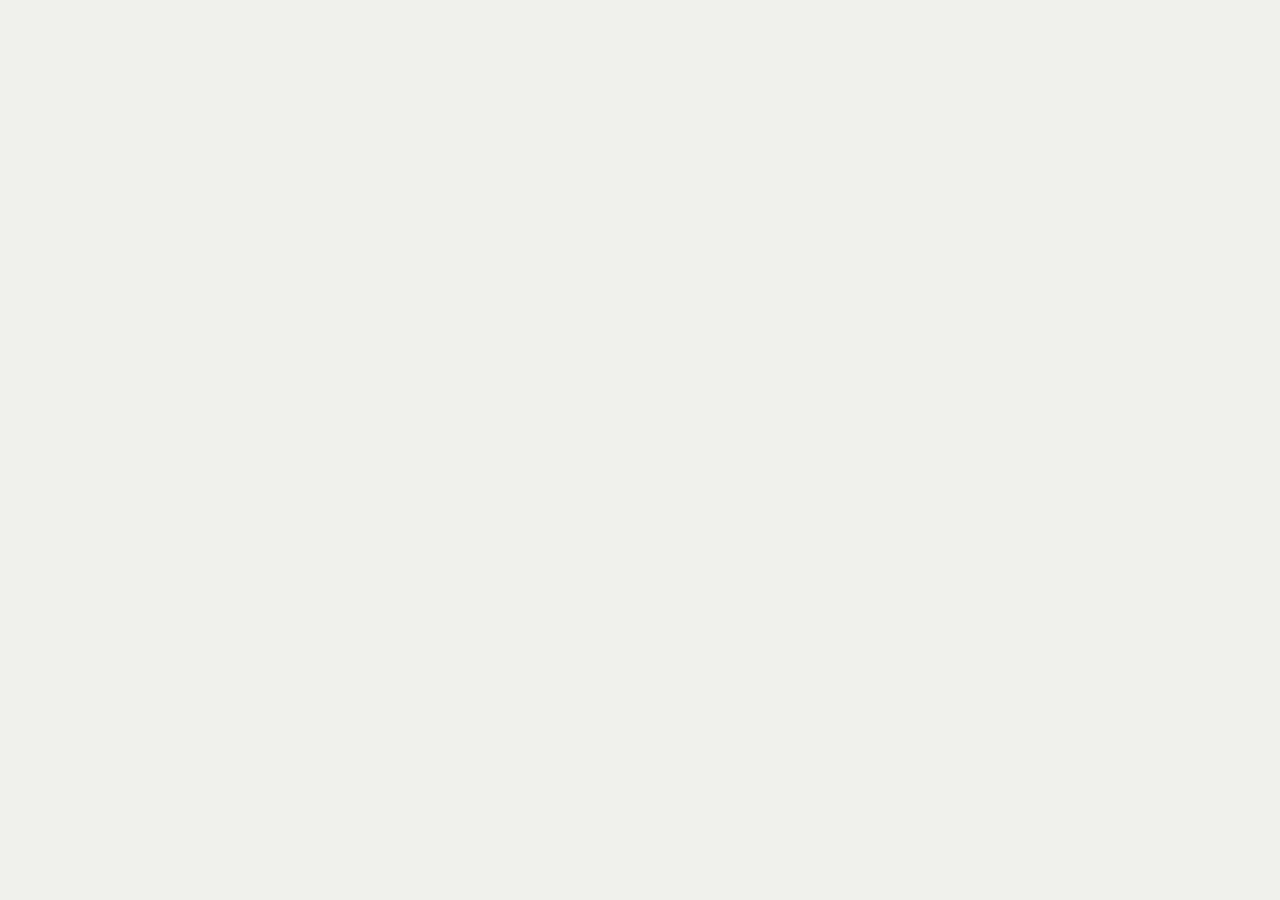
==== index.html.html @ 9dd24f36 "Add files via upload" ====
<!DOCTYPE html>
<html lang="en">
<head>
<meta charset="utf-8">
<meta name="viewport" content="width=device-width, initial-scale=1, viewport-fit=cover">
<meta name="theme-color" content="#1F5C4A">
<title>Kappiyam Farm</title>
<style>
:root{
  --bg:#EDF1EA; --surface:#FAFBF8; --ink:#14261D; --muted:#5C6C62; --line:#D3DBD0;
  --primary:#1F5C4A; --on-primary:#FFFFFF; --accent:#D9A21B;
  --warn-bg:#FBF1D8; --warn-ink:#6B4A00; --bad:#B3261E; --tint:#E2ECE3;
}
@media (prefers-color-scheme:dark){
  :root{
    --bg:#0F1914; --surface:#16231C; --ink:#E7F0E9; --muted:#9BAEA2; --line:#2B3B31;
    --primary:#6CC4A1; --on-primary:#0B1F17; --accent:#E8B93A;
    --warn-bg:#3A2F10; --warn-ink:#F3D98C; --bad:#F2A29B; --tint:#1E2F25;
  }
}
*{box-sizing:border-box}
html,body{margin:0;background:var(--bg);color:var(--ink);
  font:16px/1.45 "Noto Sans","Segoe UI",system-ui,sans-serif;-webkit-text-size-adjust:100%}
body{padding-top:env(safe-area-inset-top,0px)}
#app{max-width:640px;margin:0 auto;min-height:100vh;padding-bottom:calc(76px + env(safe-area-inset-bottom,0px))}
button{font:inherit;color:inherit;cursor:pointer}
:focus-visible{outline:3px solid var(--accent);outline-offset:2px}
h1,h2,h3{margin:0;letter-spacing:-.01em;line-height:1.2}
h2{font-size:1.35rem;font-weight:700}
h3{font-size:1.15rem;font-weight:700}
.num{font-variant-numeric:tabular-nums}
.muted{color:var(--muted)}

.top{position:sticky;top:0;z-index:5;display:flex;align-items:center;justify-content:space-between;
  padding:12px 16px;background:var(--primary);color:var(--on-primary)}
.top b{display:block;font-size:1.05rem;letter-spacing:-.01em}
.top span{font-size:.82rem;opacity:.85}
.top button{background:transparent;border:1px solid currentColor;border-radius:10px;padding:8px 12px;min-height:40px;color:inherit}

.banner{margin:12px 16px 0;padding:10px 12px;border-radius:10px;background:var(--warn-bg);color:var(--warn-ink);font-size:.92rem}
.pad{padding:18px 16px}
.lead{margin:6px 0 18px;color:var(--muted)}

.field{margin:0 0 16px}
.field>label{display:block;font-weight:600;margin-bottom:6px}
.hint{margin:6px 0 0;font-size:.88rem;color:var(--muted)}
.hint:empty{display:none}
input,select,textarea{width:100%;min-height:46px;padding:10px 12px;border:1px solid var(--line);border-radius:10px;
  background:var(--surface);color:var(--ink);font:inherit}
textarea{resize:vertical}
.row{display:flex;gap:8px}
.row input{flex:1}
.row select{flex:0 0 7.5rem;width:7.5rem}

.btn{min-height:46px;padding:10px 16px;border:1px solid var(--line);border-radius:10px;background:var(--surface);font-weight:600}
.btn.primary{background:var(--primary);border-color:var(--primary);color:var(--on-primary)}
.btn.wide{width:100%}
.btn.danger{color:var(--bad);border-color:var(--bad)}
.btn[disabled]{opacity:.6;cursor:default}
.link{background:none;border:0;padding:0;color:var(--primary);font-weight:600;text-decoration:underline}
.actions{display:flex;gap:10px;margin-top:8px}
.actions .btn{flex:1}

.warn{margin:0 0 12px;padding:10px 12px;border-radius:10px;background:var(--warn-bg);color:var(--warn-ink);font-size:.92rem}

.chips{display:flex;gap:8px;flex-wrap:wrap;margin:0 0 12px}
.chip{min-height:40px;padding:6px 14px;border:1px solid var(--line);border-radius:999px;background:var(--surface)}
.chip.on{background:var(--primary);border-color:var(--primary);color:var(--on-primary)}
.search{margin-bottom:6px}

.list{margin:0;padding:0;list-style:none}
.item{display:block;width:100%;text-align:left;background:none;border:0;border-bottom:1px solid var(--line);padding:14px 0}
.item:last-child{border-bottom:0}
.item .l1{display:flex;justify-content:space-between;gap:12px;align-items:baseline}
.item .t{font-weight:700}
.item .id{font-size:.85rem;color:var(--muted)}
.item .l3{margin-top:6px;font-size:.92rem;color:var(--muted)}
.empty{padding:28px 0;text-align:center;color:var(--muted)}

.rail{display:inline-flex;gap:3px;vertical-align:middle;margin-right:8px}
.rail i{width:20px;height:6px;border-radius:3px;background:var(--line)}
.rail i.on{background:var(--primary)}
.rail i.now{background:var(--accent)}
.rail.done i{background:var(--muted);opacity:.5}
.stage{font-weight:600;font-size:.9rem}

dl{margin:12px 0;display:grid;grid-template-columns:auto 1fr;gap:6px 14px}
dt{color:var(--muted)}
dd{margin:0}

.tabs{position:fixed;left:0;right:0;bottom:0;z-index:5;display:flex;justify-content:center;background:var(--surface);
  border-top:1px solid var(--line);padding-bottom:env(safe-area-inset-bottom,0px)}
.tabs>div{display:flex;width:100%;max-width:640px}
.tabs button{flex:1;display:flex;flex-direction:column;align-items:center;gap:2px;padding:8px 2px;min-height:60px;
  background:none;border:0;color:var(--muted);font-size:.78rem}
.tabs button.on{color:var(--primary);font-weight:700}
.tabs svg{width:24px;height:24px;fill:none;stroke:currentColor;stroke-width:1.8;stroke-linecap:round;stroke-linejoin:round}

.overlay{position:fixed;inset:0;z-index:20;background:rgba(10,20,15,.5);display:flex;align-items:flex-end;justify-content:center}
.sheet{width:100%;max-width:640px;max-height:92vh;overflow:auto;background:var(--bg);border-radius:18px 18px 0 0;
  padding:18px 16px calc(20px + env(safe-area-inset-bottom,0px));animation:rise .18s ease-out}
.sheet h3{margin-bottom:12px}
@keyframes rise{from{transform:translateY(24px);opacity:.6}to{transform:none;opacity:1}}
@media (prefers-reduced-motion:reduce){.sheet{animation:none}}

.login{padding:72px 24px 24px;max-width:420px;margin:0 auto}
.login h1{font-size:2rem;font-weight:800;color:var(--primary)}
.login p{color:var(--muted);margin:8px 0 28px}
.login .err{color:var(--bad);min-height:1.4em;margin:12px 0 0}
.login input{font-size:1.6rem;letter-spacing:.35em;text-align:center;margin-bottom:14px}

#toast{position:fixed;left:16px;right:16px;bottom:calc(84px + env(safe-area-inset-bottom,0px));z-index:30;
  margin:0 auto;max-width:560px;padding:12px 16px;border-radius:12px;background:var(--ink);color:var(--bg);
  font-weight:600;opacity:0;pointer-events:none;transition:opacity .15s}
#toast.show{opacity:1}
#toast.bad{background:var(--bad);color:#fff}
.sub{margin:20px 0 8px;font-weight:700}
.vrow{display:flex;justify-content:space-between;align-items:center;gap:8px;padding:8px 0;border-bottom:1px solid var(--line)}
</style>
</head>
<body>
<div id="app"></div>
<div id="toast" role="status" aria-live="polite"></div>

<script>
'use strict';

/* ================================================================
   SETUP: paste your Apps Script Web app URL between the quotes below
   ================================================================ */
const API_URL = https://script.google.com/macros/s/AKfycbxPjTgLmDIZtpNTs7vi1X0wDG5uoqdG7XSsZP7zWexBc-31jkN39a1s2yO9pvdm91gJYQ/exec;

const STAGES = ['planned', 'sown', 'growing', 'harvesting', 'closed'];
const STAGE_LABEL = { planned: 'Planned', sown: 'Sown', growing: 'Growing', harvesting: 'Harvesting', closed: 'Closed' };
const SETTING_LABEL = {
  farm_name: 'Farm name',
  lease_per_acre_per_year: 'Lease per acre per year (Rs)',
  paid_day_hours: 'Hours in a paid day',
  wage_male_per_day: 'Daily wage, men (Rs)',
  wage_female_per_day: 'Daily wage, women (Rs)',
  rotation_gap_days: 'Rotation gap (days)',
  misc_cost_split: 'Common costs are shared'
};

/* ---------- small helpers ---------- */
const $ = (s, el = document) => el.querySelector(s);
const esc = s => String(s == null ? '' : s).replace(/[&<>"']/g, c => ({ '&': '&amp;', '<': '&lt;', '>': '&gt;', '"': '&quot;', "'": '&#39;' }[c]));
const store = {
  get(k) { try { return JSON.parse(localStorage.getItem(k)); } catch (e) { return null; } },
  set(k, v) { try { localStorage.setItem(k, JSON.stringify(v)); } catch (e) {} },
  del(k) { try { localStorage.removeItem(k); } catch (e) {} }
};
const S = {
  token: store.get('kf_token'), user: store.get('kf_user'), data: store.get('kf_data'),
  tab: 'batches', filter: 'open', q: '', offline: false, areaUnit: store.get('kf_unit') || 'acres'
};

const today = () => new Date(Date.now() - new Date().getTimezoneOffset() * 60000).toISOString().slice(0, 10);
const addDays = (s, n) => new Date(Date.parse(s + 'T00:00:00Z') + n * 86400000).toISOString().slice(0, 10);
const fmtDate = s => s ? new Date(s + 'T00:00:00').toLocaleDateString('en-IN', { day: '2-digit', month: 'short', year: 'numeric' }) : '-';
const num = v => { const n = parseFloat(v); return isNaN(n) ? 0 : n; };
const fmtNum = n => Number(n).toLocaleString('en-IN', { maximumFractionDigits: 1 });
const round = (n, d) => Math.round(n * Math.pow(10, d)) / Math.pow(10, d);
const isActive = r => String(r.active).toLowerCase() !== 'no';
const toAcres = (v, unit) => { const n = parseFloat(v); return isNaN(n) ? NaN : (unit === 'cents' ? n / 100 : n); };
const fromAcres = (a, unit) => unit === 'cents' ? a * 100 : a;

function areaText(acres) {
  if (acres === '' || acres == null || isNaN(Number(acres))) return 'area not set';
  const c = Math.round(Number(acres) * 100);
  if (c < 100) return c + ' cents';
  const a = Math.floor(c / 100), r = c % 100;
  return r ? a + ' ac ' + r + ' cents' : a + ' ac';
}

const cropBy = code => S.data.crops.find(c => c.crop_code === code);
const plotBy = id => S.data.plots.find(p => p.plot_id === id);
const varietiesFor = code => S.data.varieties.filter(v => v.crop_code === code && isActive(v));
const openCount = id => S.data.batches.filter(b => b.plot_id === id && b.status !== 'closed').length;
const opts = (list, cur) => list.map(([v, l]) => `<option value="${esc(v)}"${String(v) === String(cur) ? ' selected' : ''}>${esc(l)}</option>`).join('');
const field = (label, inner, hint) => `<div class="field"><label>${label}</label>${inner}${hint ? `<p class="hint">${hint}</p>` : ''}</div>`;
const unitOpts = cur => opts([['acres', 'acres'], ['cents', 'cents']], cur);

let toastTimer;
function toast(msg, kind) {
  const t = $('#toast');
  t.textContent = msg; t.className = 'show' + (kind === 'bad' ? ' bad' : '');
  clearTimeout(toastTimer);
  toastTimer = setTimeout(() => { t.className = ''; }, 3200);
}

/* ---------- server calls ---------- */
async function api(action, payload) {
  let res;
  try {
    res = await fetch(API_URL, { method: 'POST', body: JSON.stringify(Object.assign({ action, token: S.token }, payload || {})) });
  } catch (e) {
    const err = new Error('No connection. Check your internet and try again.'); err.code = 'NET'; throw err;
  }
  let j;
  try { j = await res.json(); } catch (e) { const err = new Error('The server gave an unexpected reply.'); err.code = 'NET'; throw err; }
  if (!j.ok) { const err = new Error(j.error || 'Something went wrong'); err.code = j.code || ''; throw err; }
  return j;
}

function cacheData() { store.set('kf_data', S.data); }

async function loadData() {
  const j = await api('bootstrap');
  S.data = j.data; S.user = j.data.user; S.offline = false;
  store.set('kf_user', S.user); cacheData();
}

function needOnline() {
  if (S.offline) { toast('You are offline. Connect to save changes.', 'bad'); return false; }
  return true;
}

async function guard(btn, fn) {
  if (!needOnline()) return;
  const label = btn ? btn.textContent : '';
  if (btn) { btn.disabled = true; btn.textContent = 'Saving...'; }
  try { await fn(); }
  catch (e) {
    if (e.code === 'AUTH') return logout(e.message);
    toast(e.message, 'bad');
  } finally { if (btn && btn.isConnected) { btn.disabled = false; btn.textContent = label; } }
}

function logout(msg) {
  S.token = null; S.user = null; S.data = null;
  store.del('kf_token'); store.del('kf_user'); store.del('kf_data');
  closeModal(); showLogin(typeof msg === 'string' ? msg : '');
}

/* ---------- sign in ---------- */
function showLogin(msg) {
  $('#app').innerHTML = `<main class="login">
    <h1>Kappiyam Farm</h1>
    <p>Farm records, batch by batch.</p>
    <form id="lf">
      <label for="pin" class="sub" style="display:block;margin-top:0">Enter your PIN</label>
      <input id="pin" type="password" inputmode="numeric" autocomplete="current-password" maxlength="8" required>
      <button class="btn primary wide" type="submit">Sign in</button>
      <p class="err" id="lerr">${esc(msg || '')}</p>
    </form></main>`;
  $('#lf').onsubmit = async ev => {
    ev.preventDefault();
    const btn = $('#lf button');
    btn.disabled = true; btn.textContent = 'Signing in...';
    try {
      const j = await api('login', { pin: $('#pin').value });
      S.token = j.token; S.user = j.user;
      store.set('kf_token', S.token); store.set('kf_user', S.user);
      await loadData();
      S.tab = 'batches'; render();
    } catch (e) {
      const el = $('#lerr'); if (el) el.textContent = e.message;
      btn.disabled = false; btn.textContent = 'Sign in';
    }
  };
}

/* ---------- shell ---------- */
const ICONS = {
  batches: '<path d="M5 6h14M5 12h14M5 18h9"/>',
  sow: '<path d="M12 21v-9"/><path d="M12 12c0-4 3-6 7-6 0 4-3 6-7 6z"/><path d="M12 14c0-3-2-5-6-5 0 3 2 5 6 5z"/>',
  plots: '<rect x="4" y="4" width="7" height="7" rx="1"/><rect x="13" y="4" width="7" height="7" rx="1"/><rect x="4" y="13" width="7" height="7" rx="1"/><rect x="13" y="13" width="7" height="7" rx="1"/>',
  crops: '<path d="M5 19c0-8 5-13 14-14 0 9-5 14-14 14z"/><path d="M5 19l7-7"/>',
  settings: '<path d="M4 7h10M18 7h2M4 17h2M10 17h10"/><circle cx="16" cy="7" r="2"/><circle cx="8" cy="17" r="2"/>'
};
const TABS = [['batches', 'Batches'], ['sow', 'Sow plan'], ['plots', 'Plots'], ['crops', 'Crops'], ['settings', 'Settings']];

function render() {
  if (!S.token || !S.data) return showLogin();
  const owner = S.user && S.user.role === 'owner';
  const farm = esc(S.data.settings.farm_name || 'Kappiyam Farm');
  const view = owner ? VIEWS[S.tab]() : noScreen();
  $('#app').innerHTML = `
    <header class="top"><div><b>${farm}</b><span>${esc(S.user.name)}</span></div>
      <button data-act="refresh" aria-label="Refresh data">Refresh</button></header>
    ${S.offline ? '<div class="banner">You are offline. Showing saved data. Saving is paused until you reconnect.</div>' : ''}
    <main id="view">${view}</main>
    ${owner ? `<nav class="tabs" aria-label="Main"><div>${TABS.map(([k, l]) =>
      `<button data-act="tab" data-tab="${k}" class="${S.tab === k ? 'on' : ''}"${S.tab === k ? ' aria-current="page"' : ''}>
        <svg viewBox="0 0 24 24" aria-hidden="true">${ICONS[k]}</svg>${l}</button>`).join('')}</div></nav>` : ''}`;
  if (owner && S.tab === 'sow') bindSow();
}

function noScreen() {
  return `<section class="pad"><h2>Welcome, ${esc(S.user.name)}</h2>
    <p class="lead">Your screen for ${esc(S.user.role)} work is being built and arrives in a later session. For now, the owner enters the data.</p>
    <button class="btn wide" data-act="signout">Sign out</button></section>`;
}

/* ---------- modal ---------- */
function modal(html) {
  closeModal();
  const o = document.createElement('div');
  o.className = 'overlay'; o.id = 'ov';
  o.innerHTML = `<div class="sheet" role="dialog" aria-modal="true">${html}</div>`;
  o.addEventListener('click', e => { if (e.target === o) closeModal(); });
  document.body.appendChild(o);
}
function closeModal() { const o = $('#ov'); if (o) o.remove(); }

/* ================================================================
   BATCHES
   ================================================================ */
function rail(st) {
  const i = STAGES.indexOf(st);
  return `<span class="rail${st === 'closed' ? ' done' : ''}" aria-hidden="true">${STAGES.map((s, k) => `<i class="${k < i ? 'on' : k === i ? 'now' : ''}"></i>`).join('')}</span>`;
}

function batchRows() {
  const q = S.q.trim().toLowerCase();
  const list = S.data.batches.filter(b => {
    if (S.filter === 'open' && b.status === 'closed') return false;
    if (S.filter === 'closed' && b.status !== 'closed') return false;
    return !q || (b.batch_id + ' ' + b.crop + ' ' + b.variety + ' ' + b.plot_id).toLowerCase().includes(q);
  }).sort((a, b) => String(b.sow_date).localeCompare(String(a.sow_date)));
  if (!list.length) {
    return `<p class="empty">${S.data.batches.length ? 'No batches match.' : 'No batches yet. Start with the Sow plan tab.'}</p>`;
  }
  return `<ul class="list">${list.map(b => {
    const p = plotBy(b.plot_id);
    return `<li><button class="item" data-act="openBatch" data-id="${esc(b.batch_id)}">
      <div class="l1"><span class="t">${esc(b.crop)}${b.variety ? ', ' + esc(b.variety) : ''}</span><span class="id num">${esc(b.batch_id)}</span></div>
      <div class="l3">${esc(p ? p.name : b.plot_id)}, ${areaText(b.area_acres)}</div>
      <div class="l3">${rail(b.status)}<span class="stage">${STAGE_LABEL[b.status] || esc(b.status)}</span>${b.expected_first_harvest && b.status !== 'closed' ? ', first harvest ' + fmtDate(b.expected_first_harvest) : ''}</div>
    </button></li>`;
  }).join('')}</ul>`;
}

function viewBatches() {
  const all = S.data.batches, nOpen = all.filter(b => b.status !== 'closed').length;
  const chip = (k, l, n) => `<button class="chip${S.filter === k ? ' on' : ''}" data-act="filter" data-f="${k}">${l} (${n})</button>`;
  return `<section class="pad"><h2>Batches</h2>
    <p class="lead">Every cost, harvest and sale will attach to a batch.</p>
    <div class="chips">${chip('open', 'Open', nOpen)}${chip('closed', 'Closed', all.length - nOpen)}${chip('all', 'All', all.length)}</div>
    <input class="search" id="q" type="search" placeholder="Search crop, plot or batch ID" value="${esc(S.q)}" aria-label="Search batches">
    <div id="blist">${batchRows()}</div></section>`;
}

function openBatch(id) {
  const b = S.data.batches.find(x => x.batch_id === id); if (!b) return;
  const p = plotBy(b.plot_id);
  modal(`<h3>${esc(b.crop)}${b.variety ? ', ' + esc(b.variety) : ''}</h3>
    <p class="muted num" style="margin:-6px 0 8px">${esc(b.batch_id)}</p>
    <div>${rail(b.status)}<span class="stage">${STAGE_LABEL[b.status]}</span></div>
    <dl>
      <dt>Plot</dt><dd>${esc(p ? p.name : b.plot_id)}</dd>
      <dt>Area</dt><dd>${areaText(b.area_acres)}</dd>
      <dt>Sowing date</dt><dd>${fmtDate(b.sow_date)}</dd>
      <dt>First harvest</dt><dd>${fmtDate(b.expected_first_harvest)}</dd>
      <dt>Expected yield</dt><dd>${b.expected_total_kg === '' ? 'not set' : fmtNum(b.expected_total_kg) + ' kg (' + fmtNum(b.expected_yield_kg_per_acre) + ' kg per acre)'}</dd>
      ${b.closed_date ? `<dt>Closed on</dt><dd>${fmtDate(b.closed_date)}</dd>` : ''}
      <dt>Entered by</dt><dd>${esc(b.created_by)}, ${fmtDate(b.created_at)}</dd>
    </dl>
    <div class="sub">Change stage</div>
    <div class="row"><select id="m_stage" aria-label="Stage">${opts(STAGES.map(s => [s, STAGE_LABEL[s]]), b.status)}</select>
      <input id="m_date" type="date" value="${today()}" aria-label="Date"></div>
    <p class="hint">The date is used when you choose Sown (sowing date) or Closed (closing date).</p>
    <button class="btn primary wide" data-act="setStage" data-id="${esc(b.batch_id)}" style="margin-top:10px">Update stage</button>
    <div class="sub">Notes</div>
    ${field('Target orders', `<input id="m_orders" value="${esc(b.target_orders)}">`)}
    ${field('Notes', `<textarea id="m_notes" rows="3">${esc(b.notes)}</textarea>`)}
    <div class="actions"><button class="btn" data-act="closeModal">Close</button>
      <button class="btn primary" data-act="saveNotes" data-id="${esc(b.batch_id)}">Save notes</button></div>`);
}

/* ================================================================
   SOWING PLAN
   ================================================================ */
let F = null, warnKey = '', warnList = [], warnTimer = null;
const newForm = () => ({ crop: '', variety: '', target: '', yield: '', area: '', unit: S.areaUnit, plot: '', date: today(), status: 'planned', orders: '', notes: '' });

function varietyOptions() {
  if (!F.crop) return '<option value="">Choose a crop first</option>';
  return opts([['', 'Not specified']].concat(varietiesFor(F.crop).map(v => [v.variety, v.variety])), F.variety);
}

function viewSow() {
  if (!F) F = newForm();
  const crops = S.data.crops.filter(isActive), plots = S.data.plots.filter(isActive);
  return `<section class="pad"><h2>Sowing plan</h2>
    <p class="lead">One batch is one crop and variety on one plot. Plan it here.</p>
    ${field('Crop', `<select id="f_crop"><option value="">Choose a crop</option>${opts(crops.map(c => [c.crop_code, c.crop]), F.crop)}</select>`)}
    ${field('Variety', `<select id="f_variety">${varietyOptions()}</select>`)}
    ${field('Quantity needed for orders (kg)', `<input id="f_target" type="number" inputmode="decimal" min="0" step="any" value="${esc(F.target)}">`, 'Optional. Used to suggest the area.')}
    ${field('Expected yield (kg per acre)', `<input id="f_yield" type="number" inputmode="decimal" min="0" step="any" value="${esc(F.yield)}">`, '<span id="h_yield"></span>')}
    ${field('Area of this batch', `<div class="row"><input id="f_area" type="number" inputmode="decimal" min="0" step="any" value="${esc(F.area)}"><select id="f_unit" aria-label="Area unit">${unitOpts(F.unit)}</select></div>`, '<span id="h_area"></span>')}
    ${field('Plot', `<select id="f_plot"><option value="">Choose a plot</option>${opts(plots.map(p => [p.plot_id, p.name + ' (' + p.plot_id + ')']), F.plot)}</select>`, '<span id="h_plot"></span>')}
    ${field('Sowing date', `<input id="f_date" type="date" value="${esc(F.date)}">`, '<span id="h_harvest"></span>')}
    ${field('Status', `<select id="f_status">${opts([['planned', 'Planned, not sown yet'], ['sown', 'Already sown']], F.status)}</select>`)}
    ${field('Target orders', `<input id="f_orders" type="text" placeholder="Example: Kitchen 300 kg, Export 200 kg" value="${esc(F.orders)}">`)}
    ${field('Notes', `<textarea id="f_notes" rows="2">${esc(F.notes)}</textarea>`)}
    <div id="f_warn"></div>
    <button class="btn primary wide" data-act="saveBatch">Save batch</button></section>`;
}

function bindSow() {
  const bind = (id, key) => { const el = $('#' + id); el.oninput = el.onchange = e => { F[key] = e.target.value; hints(); }; };
  $('#f_crop').onchange = e => {
    F.crop = e.target.value; F.variety = '';
    const c = cropBy(F.crop);
    F.yield = c && c.expected_yield_kg_per_acre !== '' ? String(c.expected_yield_kg_per_acre) : '';
    $('#f_yield').value = F.yield;
    $('#f_variety').innerHTML = varietyOptions();
    hints();
  };
  bind('f_variety', 'variety'); bind('f_target', 'target'); bind('f_yield', 'yield'); bind('f_area', 'area');
  bind('f_plot', 'plot'); bind('f_date', 'date'); bind('f_status', 'status'); bind('f_orders', 'orders'); bind('f_notes', 'notes');
  $('#f_unit').onchange = e => {
    const a = toAcres(F.area, F.unit);
    F.unit = e.target.value; S.areaUnit = F.unit; store.set('kf_unit', F.unit);
    if (F.area !== '' && !isNaN(a)) { F.area = String(round(fromAcres(a, F.unit), 3)); $('#f_area').value = F.area; }
    hints();
  };
  hints();
}

function hints() {
  const c = cropBy(F.crop), y = num(F.yield), t = num(F.target), area = toAcres(F.area, F.unit);
  $('#h_yield').textContent = c && !(y > 0) ? 'Add the expected yield to get an area suggestion and an expected total. You can also set it once on the Crops tab.' : '';
  let h = '';
  if (t > 0 && y > 0) {
    const need = t / y;
    h = `For ${fmtNum(t)} kg at ${fmtNum(y)} kg per acre you need about ${areaText(need)}. <button class="link" type="button" data-act="useArea" data-v="${need}">Use this area</button>`;
  } else if (area > 0 && y > 0) {
    h = `Expected total: ${fmtNum(area * y)} kg.`;
  }
  $('#h_area').innerHTML = h;

  const p = plotBy(F.plot);
  $('#h_plot').textContent = p ? `${areaText(p.area_acres)}, ${openCount(p.plot_id)} open batch${openCount(p.plot_id) === 1 ? '' : 'es'}.` : '';

  let hv = '';
  if (c && F.date) {
    const d = num(c.days_to_first_harvest);
    hv = d > 0 ? 'Expected first harvest: ' + fmtDate(addDays(F.date, d)) + '.' : 'Set days to first harvest on the Crops tab to see the expected harvest date.';
  }
  $('#h_harvest').textContent = hv;

  const key = [F.plot, F.crop, F.date].join('|');
  if (key !== warnKey) {
    warnKey = key; warnList = []; clearTimeout(warnTimer);
    if (F.plot && F.crop && !S.offline) {
      warnTimer = setTimeout(async () => {
        try {
          const j = await api('checkPlot', { plot_id: F.plot, crop_code: F.crop, sow_date: F.date });
          if (warnKey === key) { warnList = j.result.warnings; showWarn(); }
        } catch (e) { /* the save step checks again */ }
      }, 400);
    }
  }
  showWarn();
}

function showWarn() {
  const el = $('#f_warn'); if (!el) return;
  const list = warnList.slice(), p = plotBy(F.plot), area = toAcres(F.area, F.unit);
  if (p && p.area_acres !== '' && area > Number(p.area_acres) + 0.0001) {
    list.push(`This batch (${areaText(area)}) is larger than the plot (${areaText(p.area_acres)}).`);
  }
  el.innerHTML = list.map(w => `<p class="warn">${esc(w)}</p>`).join('');
}

/* ================================================================
   PLOTS
   ================================================================ */
function viewPlots() {
  const rows = S.data.plots.slice().sort((a, b) => a.plot_id.localeCompare(b.plot_id, undefined, { numeric: true }));
  const missing = rows.filter(p => isActive(p) && p.area_acres === '').length;
  return `<section class="pad"><h2>Plots</h2>
    <p class="lead">${missing ? `${missing} plot${missing === 1 ? ' needs' : 's need'} an area. Tap a plot to set it.` : 'Tap a plot to edit it.'}</p>
    <button class="btn wide" data-act="newPlot">Add a plot</button>
    <ul class="list" style="margin-top:8px">${rows.map(p => `<li><button class="item" data-act="openPlot" data-id="${esc(p.plot_id)}">
      <div class="l1"><span class="t">${esc(p.name)}</span><span class="id num">${esc(p.plot_id)}</span></div>
      <div class="l3">${areaText(p.area_acres)}, ${esc(p.tenure)}${isActive(p) ? '' : ', not in use'}${openCount(p.plot_id) ? ', ' + openCount(p.plot_id) + ' open batch' + (openCount(p.plot_id) === 1 ? '' : 'es') : ''}</div>
    </button></li>`).join('')}</ul></section>`;
}

function openPlot(id) {
  const isNew = !id;
  const p = isNew ? { plot_id: '', name: '', area_acres: '', tenure: 'lease', soil_notes: '', active: 'yes' } : plotBy(id);
  if (!p) return;
  const unit = S.areaUnit;
  const aval = p.area_acres === '' ? '' : round(fromAcres(Number(p.area_acres), unit), 3);
  modal(`<h3>${isNew ? 'Add a plot' : esc(p.name)}</h3>
    ${field('Plot number', `<input id="p_id" value="${esc(p.plot_id)}" ${isNew ? 'placeholder="Example: P31"' : 'readonly'}>`)}
    ${field('Name', `<input id="p_name" value="${esc(p.name)}">`)}
    ${field('Area', `<div class="row"><input id="p_area" type="number" inputmode="decimal" min="0" step="any" value="${aval}"><select id="p_unit" aria-label="Area unit">${unitOpts(unit)}</select></div>`)}
    ${field('Tenure', `<select id="p_tenure">${opts([['lease', 'Lease'], ['owned', 'Owned']], p.tenure)}</select>`)}
    ${field('Soil notes', `<textarea id="p_soil" rows="2">${esc(p.soil_notes)}</textarea>`)}
    ${isNew ? '' : field('Status', `<select id="p_active">${opts([['yes', 'In use'], ['no', 'Not in use']], p.active)}</select>`)}
    <div class="actions"><button class="btn" data-act="closeModal">Cancel</button>
      <button class="btn primary" data-act="savePlot" data-new="${isNew ? '1' : ''}">Save plot</button></div>`);
  $('#p_unit').onchange = e => {
    const a = toAcres($('#p_area').value, S.areaUnit);
    S.areaUnit = e.target.value; store.set('kf_unit', S.areaUnit);
    if (!isNaN(a)) $('#p_area').value = round(fromAcres(a, S.areaUnit), 3);
  };
}

/* ================================================================
   CROPS
   ================================================================ */
function viewCrops() {
  const rows = S.data.crops.slice().sort((a, b) => a.crop.localeCompare(b.crop));
  return `<section class="pad"><h2>Crops</h2>
    <p class="lead">Days to first harvest and expected yield power the sowing plan. Fill them in once per crop.</p>
    <button class="btn wide" data-act="newCrop">Add a crop</button>
    <ul class="list" style="margin-top:8px">${rows.map(c => {
      const need = c.days_to_first_harvest === '' || c.expected_yield_kg_per_acre === '';
      return `<li><button class="item" data-act="openCrop" data-id="${esc(c.crop_code)}">
        <div class="l1"><span class="t">${esc(c.crop)}</span><span class="id num">${esc(c.crop_code)}</span></div>
        <div class="l3">${esc(c.family)}${c.perennial === 'yes' ? ', perennial' : ''}${isActive(c) ? '' : ', not in use'}</div>
        <div class="l3">${need ? 'Needs days to first harvest and expected yield' : c.days_to_first_harvest + ' days, ' + fmtNum(c.expected_yield_kg_per_acre) + ' kg per acre'}</div>
      </button></li>`;
    }).join('')}</ul></section>`;
}

function openCrop(code) {
  const isNew = !code;
  const c = isNew ? { crop_code: '', crop: '', family: '', perennial: 'no', days_to_first_harvest: '', expected_yield_kg_per_acre: '', active: 'yes' } : cropBy(code);
  if (!c) return;
  const families = Array.from(new Set(S.data.crops.map(x => x.family).filter(Boolean)));
  const vars = isNew ? '' : `<div class="sub">Varieties</div>
    ${varietiesFor(c.crop_code).map(v => `<div class="vrow"><span>${esc(v.variety)}</span><button class="link" data-act="delVariety" data-code="${esc(c.crop_code)}" data-v="${esc(v.variety)}">Remove</button></div>`).join('') || '<p class="hint">No varieties yet.</p>'}
    <div class="row" style="margin-top:10px"><input id="v_new" placeholder="New variety name" aria-label="New variety"><button class="btn" style="flex:0 0 auto" data-act="addVariety" data-code="${esc(c.crop_code)}">Add</button></div>`;
  modal(`<h3>${isNew ? 'Add a crop' : esc(c.crop)}</h3>
    ${field('Crop code', `<input id="c_code" value="${esc(c.crop_code)}" ${isNew ? 'placeholder="3 letters, example: OKR" maxlength="4"' : 'readonly'}>`, isNew ? 'Used in batch IDs.' : '')}
    ${field('Crop name', `<input id="c_name" value="${esc(c.crop)}">`)}
    ${field('Crop family', `<input id="c_family" list="fam" value="${esc(c.family)}"><datalist id="fam">${families.map(f => `<option value="${esc(f)}">`).join('')}</datalist>`, 'Used for rotation warnings.')}
    ${field('Type', `<select id="c_peren">${opts([['no', 'Seasonal, replanted each cycle'], ['yes', 'Perennial, stays for years']], c.perennial)}</select>`)}
    ${field('Days to first harvest', `<input id="c_days" type="number" inputmode="numeric" min="0" step="1" value="${esc(c.days_to_first_harvest)}">`)}
    ${field('Expected yield (kg per acre)', `<input id="c_yield" type="number" inputmode="decimal" min="0" step="any" value="${esc(c.expected_yield_kg_per_acre)}">`)}
    ${isNew ? '' : field('Status', `<select id="c_active">${opts([['yes', 'In use'], ['no', 'Not in use']], c.active)}</select>`)}
    <div class="actions"><button class="btn" data-act="closeModal">Cancel</button>
      <button class="btn primary" data-act="saveCrop" data-new="${isNew ? '1' : ''}">Save crop</button></div>
    ${vars}`);
}

/* ================================================================
   SETTINGS
   ================================================================ */
function viewSettings() {
  const s = S.data.settings;
  const inputFor = k => k === 'misc_cost_split'
    ? `<select data-set="${k}">${opts([['equal', 'Equally across batches'], ['area_days', 'By area and days on the plot']], s[k])}</select>`
    : `<input data-set="${k}" ${k === 'farm_name' ? 'type="text"' : 'type="number" inputmode="decimal" min="0" step="any"'} value="${esc(s[k])}">`;
  return `<section class="pad"><h2>Settings</h2>
    <p class="lead">These rates feed the cost reports in later sessions.</p>
    ${Object.keys(SETTING_LABEL).filter(k => k in s).map(k => field(SETTING_LABEL[k], inputFor(k))).join('')}
    <button class="btn primary wide" data-act="saveSettings">Save settings</button>
    <div class="sub">Account</div>
    <p class="muted">Signed in as ${esc(S.user.name)}, ${esc(S.user.role)}. PINs and people are managed in the Users tab of the Google Sheet.</p>
    <div class="actions"><button class="btn" data-act="refresh">Refresh data</button><button class="btn danger" data-act="signout">Sign out</button></div>
    </section>`;
}

const VIEWS = { batches: viewBatches, sow: viewSow, plots: viewPlots, crops: viewCrops, settings: viewSettings };

/* ================================================================
   ACTIONS
   ================================================================ */
function applyData(j) { S.data = j.data; cacheData(); }
const val = id => { const el = $('#' + id); return el ? el.value : ''; };

const ACT = {
  tab(t) { S.tab = t.dataset.tab; render(); window.scrollTo(0, 0); },
  filter(t) { S.filter = t.dataset.f; render(); },
  signout() { logout(''); },
  closeModal,
  async refresh(t) {
    try { await loadData(); render(); toast('Data refreshed'); }
    catch (e) {
      if (e.code === 'AUTH') return logout(e.message);
      S.offline = true; render(); toast(e.message, 'bad');
    }
  },
  openBatch(t) { openBatch(t.dataset.id); },
  useArea(t) {
    const a = Number(t.dataset.v);
    F.area = String(round(fromAcres(a, F.unit), 3)); $('#f_area').value = F.area; hints();
  },
  async setStage(t) {
    const id = t.dataset.id, st = val('m_stage'), d = val('m_date');
    await guard(t, async () => {
      const j = await api('setBatchStatus', { batch_id: id, status: st, sow_date: d, closed_date: d });
      applyData(j); closeModal(); render(); toast(id + ' is now ' + STAGE_LABEL[st].toLowerCase());
    });
  },
  async saveNotes(t) {
    const id = t.dataset.id;
    await guard(t, async () => {
      const j = await api('updateBatch', { batch_id: id, notes: val('m_notes'), target_orders: val('m_orders') });
      applyData(j); closeModal(); render(); toast('Notes saved');
    });
  },
  async saveBatch(t) {
    if (!F.crop) return toast('Choose a crop', 'bad');
    if (!F.plot) return toast('Choose a plot', 'bad');
    const area = toAcres(F.area, F.unit);
    if (!(area > 0)) return toast('Enter the area of the batch', 'bad');
    await guard(t, async () => {
      const chk = await api('checkPlot', { plot_id: F.plot, crop_code: F.crop, sow_date: F.date });
      if (chk.result.warnings.length && !confirm(chk.result.warnings.join('\n\n') + '\n\nSave this batch anyway?')) return;
      const j = await api('createBatch', {
        crop_code: F.crop, variety: F.variety, plot_id: F.plot, area_acres: area, sow_date: F.date, status: F.status,
        expected_yield_kg_per_acre: F.yield, target_orders: F.orders, notes: F.notes
      });
      applyData(j); toast('Batch ' + j.result.batch_id + ' saved');
      F = null; warnKey = ''; warnList = []; S.tab = 'batches'; S.filter = 'open'; render();
    });
  },
  newPlot() { openPlot(null); },
  openPlot(t) { openPlot(t.dataset.id); },
  async savePlot(t) {
    const isNew = !!t.dataset.new;
    const area = $('#p_area').value === '' ? '' : toAcres($('#p_area').value, val('p_unit'));
    const row = { plot_id: val('p_id'), name: val('p_name'), area_acres: area === '' ? '' : round(area, 4), tenure: val('p_tenure'), soil_notes: val('p_soil') };
    if (!isNew) row.active = val('p_active');
    if (!row.plot_id.trim()) return toast('Enter a plot number', 'bad');
    if (isNew && plotBy(row.plot_id.trim().toUpperCase().replace(/\s+/g, ''))) return toast('That plot number already exists', 'bad');
    await guard(t, async () => {
      const j = await api('saveRow', { sheet: 'Plots', row });
      applyData(j); closeModal(); render(); toast('Plot saved');
    });
  },
  newCrop() { openCrop(null); },
  openCrop(t) { openCrop(t.dataset.id); },
  async saveCrop(t) {
    const isNew = !!t.dataset.new;
    const row = { crop_code: val('c_code'), crop: val('c_name'), family: val('c_family'), perennial: val('c_peren'),
      days_to_first_harvest: val('c_days'), expected_yield_kg_per_acre: val('c_yield') };
    if (!isNew) row.active = val('c_active');
    if (!row.crop_code.trim()) return toast('Enter a crop code', 'bad');
    if (!row.crop.trim()) return toast('Enter a crop name', 'bad');
    if (isNew && cropBy(row.crop_code.trim().toUpperCase().replace(/\s+/g, ''))) return toast('That crop code already exists', 'bad');
    await guard(t, async () => {
      const j = await api('saveRow', { sheet: 'Crops', row });
      applyData(j); closeModal(); render(); toast('Crop saved');
    });
  },
  async addVariety(t) {
    const code = t.dataset.code, name = val('v_new').trim();
    if (!name) return toast('Enter a variety name', 'bad');
    await guard(t, async () => {
      const j = await api('saveRow', { sheet: 'Varieties', row: { crop_code: code, variety: name, active: 'yes' } });
      applyData(j); openCrop(code); toast('Variety added');
    });
  },
  async delVariety(t) {
    const code = t.dataset.code, name = t.dataset.v;
    await guard(null, async () => {
      const j = await api('saveRow', { sheet: 'Varieties', row: { crop_code: code, variety: name, active: 'no' } });
      applyData(j); openCrop(code); toast('Variety removed');
    });
  },
  async saveSettings(t) {
    const inputs = Array.from(document.querySelectorAll('[data-set]'));
    await guard(t, async () => {
      let last = null;
      for (const el of inputs) {
        const k = el.dataset.set;
        if (String(S.data.settings[k]) === String(el.value)) continue;
        last = await api('saveRow', { sheet: 'Settings', row: { key: k, value: el.value } });
      }
      if (last) { applyData(last); render(); toast('Settings saved'); } else toast('Nothing changed');
    });
  }
};

document.addEventListener('click', e => {
  const t = e.target.closest('[data-act]');
  if (!t || !ACT[t.dataset.act]) return;
  ACT[t.dataset.act](t, e);
});

document.addEventListener('input', e => {
  if (e.target.id === 'q') {
    S.q = e.target.value;
    const box = $('#blist'); if (box) box.innerHTML = batchRows();
  }
});

/* ---------- start ---------- */
(async function start() {
  if (!API_URL || API_URL.indexOf('PASTE') === 0) {
    $('#app').innerHTML = '<main class="login"><h1>Almost ready</h1><p>Open index.html and set API_URL to your Apps Script Web app URL, then reload.</p></main>';
    return;
  }
  if (!S.token) return showLogin();
  try { await loadData(); }
  catch (e) {
    if (e.code === 'AUTH') return logout(e.message);
    if (S.data && S.user) S.offline = true;
    else return showLogin('Cannot reach the server. Check your connection.');
  }
  render();
})();
</script>
</body>
</html>
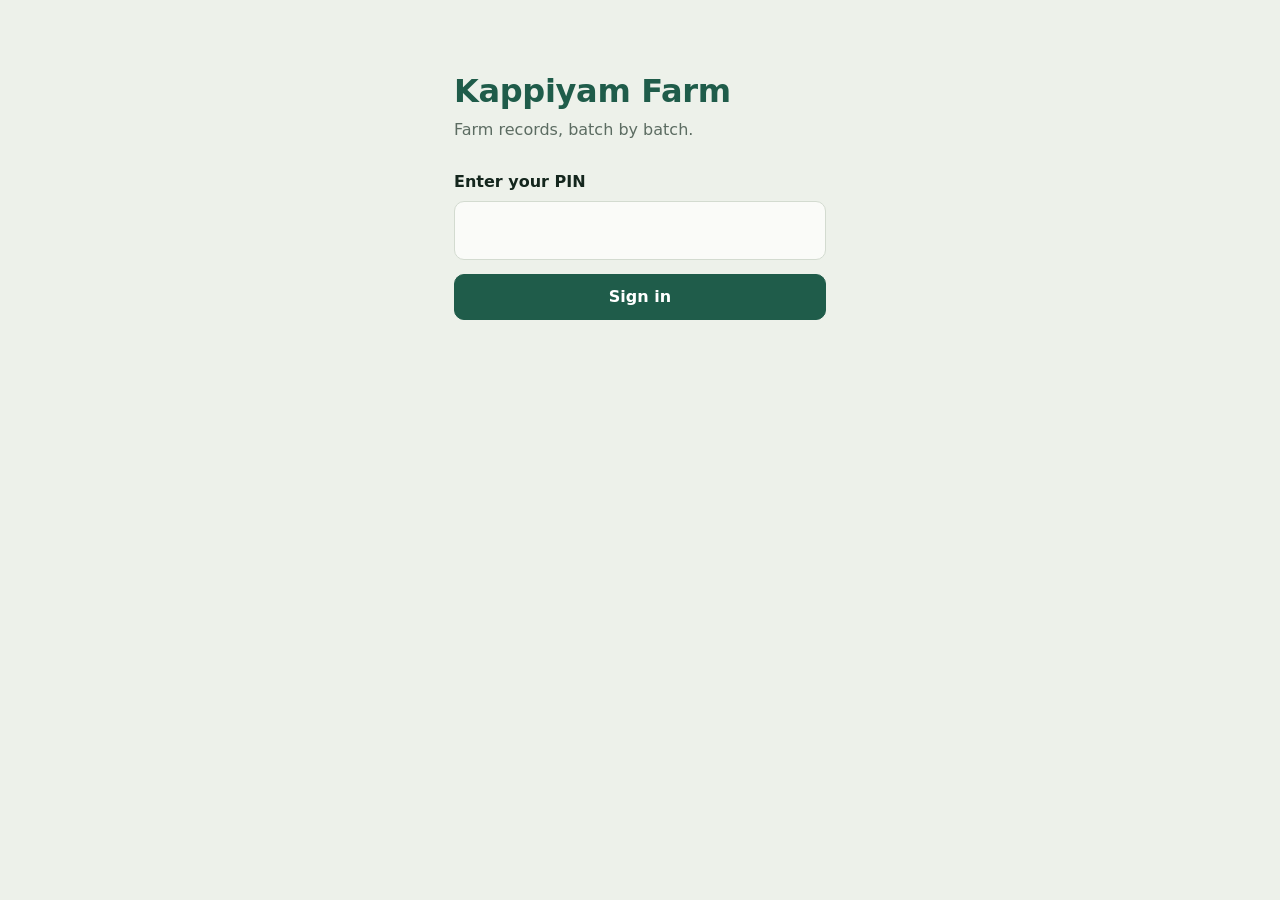
==== commit bc1796f7: "Add files via upload" ====
--- a/index.html.html
+++ b/index.html.html
@@ -128,7 +128,7 @@
 /* ================================================================
    SETUP: paste your Apps Script Web app URL between the quotes below
    ================================================================ */
-const API_URL = https://script.google.com/macros/s/AKfycbxPjTgLmDIZtpNTs7vi1X0wDG5uoqdG7XSsZP7zWexBc-31jkN39a1s2yO9pvdm91gJYQ/exec;
+const API_URL = 'https://script.google.com/macros/s/AKfycbxPjTgLmDIZtpNTs7vi1X0wDG5uoqdG7XSsZP7zWexBc-31jkN39a1s2yO9pvdm91gJYQ/exec';
 
 const STAGES = ['planned', 'sown', 'growing', 'harvesting', 'closed'];
 const STAGE_LABEL = { planned: 'Planned', sown: 'Sown', growing: 'Growing', harvesting: 'Harvesting', closed: 'Closed' };
